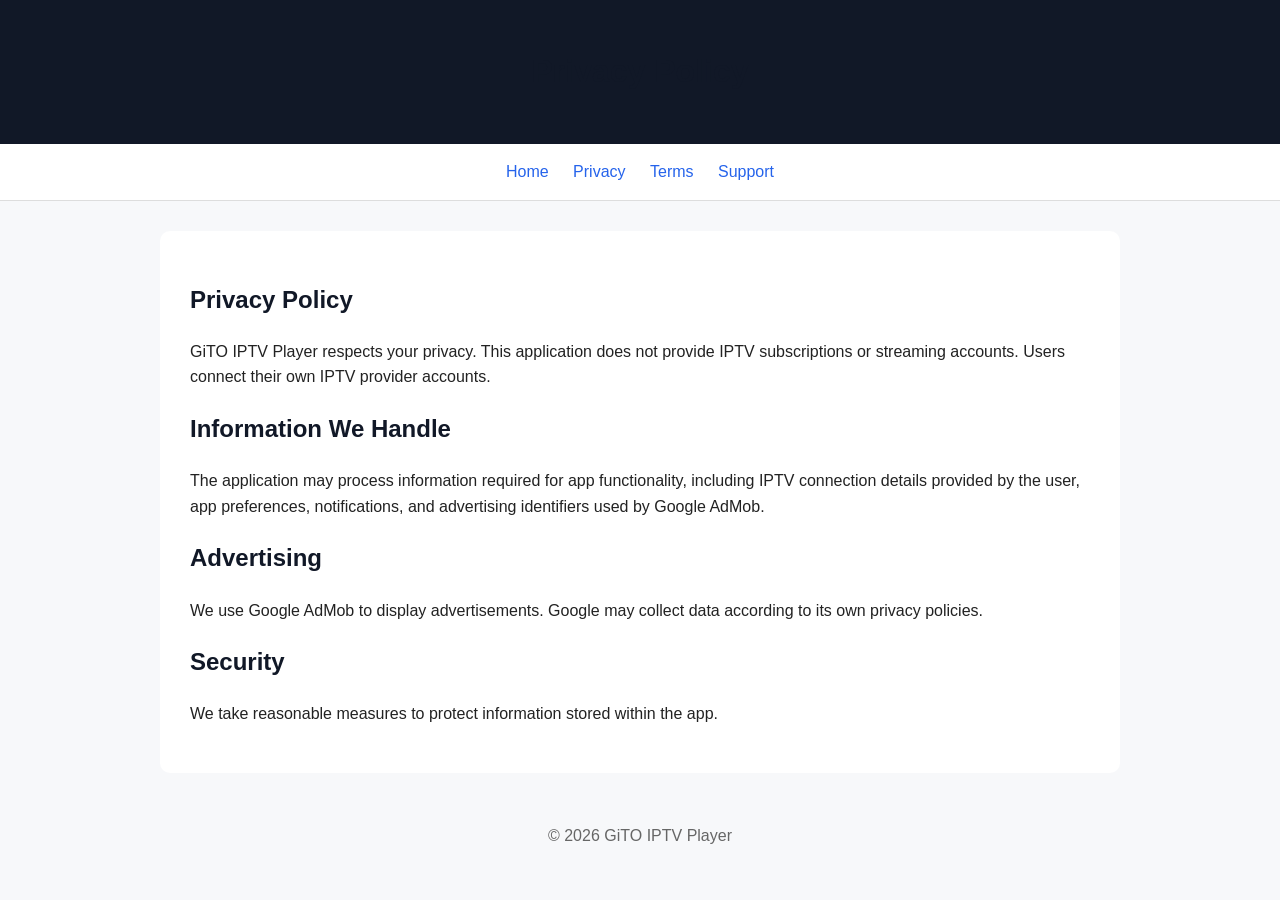
==== privacy.html @ 58db27a3 "Add privacy policy page for GiTO IPTV Player" ====
<!DOCTYPE html>
<html>
<head>
<title>Privacy Policy - GiTO IPTV Player</title>
<link rel="stylesheet" href="style.css">
</head>

<body>

<header>
<h1>Privacy Policy</h1>
</header>

<nav>
<a href="index.html">Home</a>
<a href="privacy.html">Privacy</a>
<a href="terms.html">Terms</a>
<a href="support.html">Support</a>
</nav>

<main>

<h2>Privacy Policy</h2>

<p>
GiTO IPTV Player respects your privacy. This application does not provide
IPTV subscriptions or streaming accounts. Users connect their own IPTV
provider accounts.
</p>

<h2>Information We Handle</h2>

<p>
The application may process information required for app functionality,
including IPTV connection details provided by the user, app preferences,
notifications, and advertising identifiers used by Google AdMob.
</p>

<h2>Advertising</h2>

<p>
We use Google AdMob to display advertisements. Google may collect data
according to its own privacy policies.
</p>

<h2>Security</h2>

<p>
We take reasonable measures to protect information stored within the app.
</p>

</main>

<footer>
© 2026 GiTO IPTV Player
</footer>

</body>
</html>
---- style.css ----
body {
    font-family: Arial, sans-serif;
    line-height: 1.6;
    margin: 0;
    background: #f7f8fa;
    color: #222;
}

header {
    background: #111827;
    color: white;
    padding: 25px;
    text-align: center;
}

nav {
    background: white;
    padding: 15px;
    text-align: center;
    border-bottom: 1px solid #ddd;
}

nav a {
    margin: 0 10px;
    text-decoration: none;
    color: #2563eb;
}

main {
    max-width: 900px;
    margin: 30px auto;
    background: white;
    padding: 30px;
    border-radius: 10px;
}

h1, h2 {
    color: #111827;
}

footer {
    text-align: center;
    padding: 20px;
    color: #666;
}
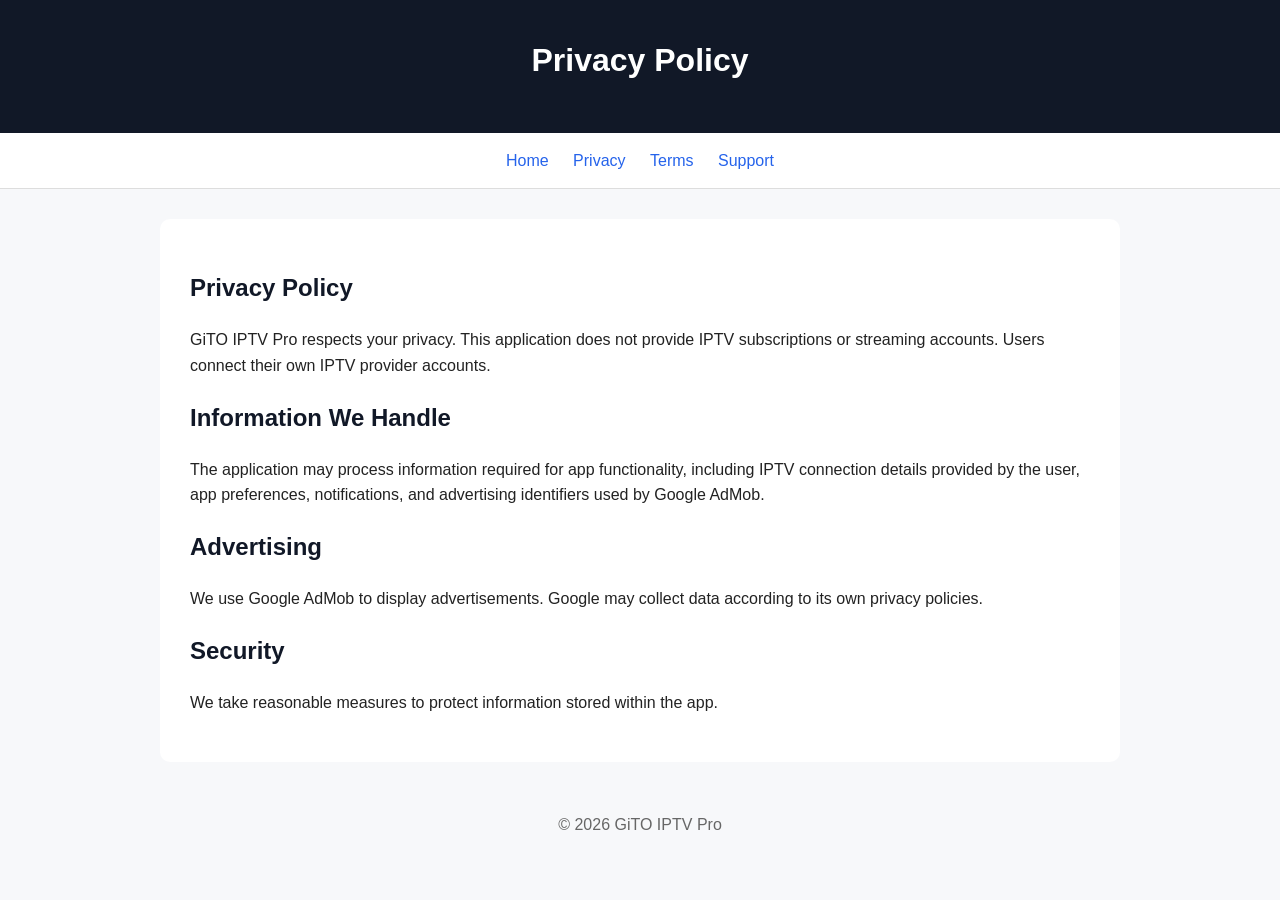
==== commit 3ae3f92e: "Update title and footer for GiTO IPTV Pro" ====
--- a/privacy.html
+++ b/privacy.html
@@ -1,7 +1,7 @@
 <!DOCTYPE html>
 <html>
 <head>
-<title>Privacy Policy - GiTO IPTV Player</title>
+<title>Privacy Policy - GiTO IPTV Pro</title>
 <link rel="stylesheet" href="style.css">
 </head>
 
@@ -23,7 +23,7 @@
 <h2>Privacy Policy</h2>
 
 <p>
-GiTO IPTV Player respects your privacy. This application does not provide
+GiTO IPTV Pro respects your privacy. This application does not provide
 IPTV subscriptions or streaming accounts. Users connect their own IPTV
 provider accounts.
 </p>
@@ -52,7 +52,7 @@
 </main>
 
 <footer>
-© 2026 GiTO IPTV Player
+© 2026 GiTO IPTV Pro
 </footer>
 
 </body>
--- a/style.css
+++ b/style.css
@@ -11,6 +11,24 @@
     color: white;
     padding: 25px;
     text-align: center;
+}
+
+/* GiTO IPTV Player logo */
+.logo {
+    width: 150px;
+    height: auto;
+    display: block;
+    margin: 0 auto 20px;
+    border-radius: 15px;
+}
+
+header h1 {
+    color: white;
+    margin-top: 10px;
+}
+
+header p {
+    color: #e5e7eb;
 }
 
 nav {
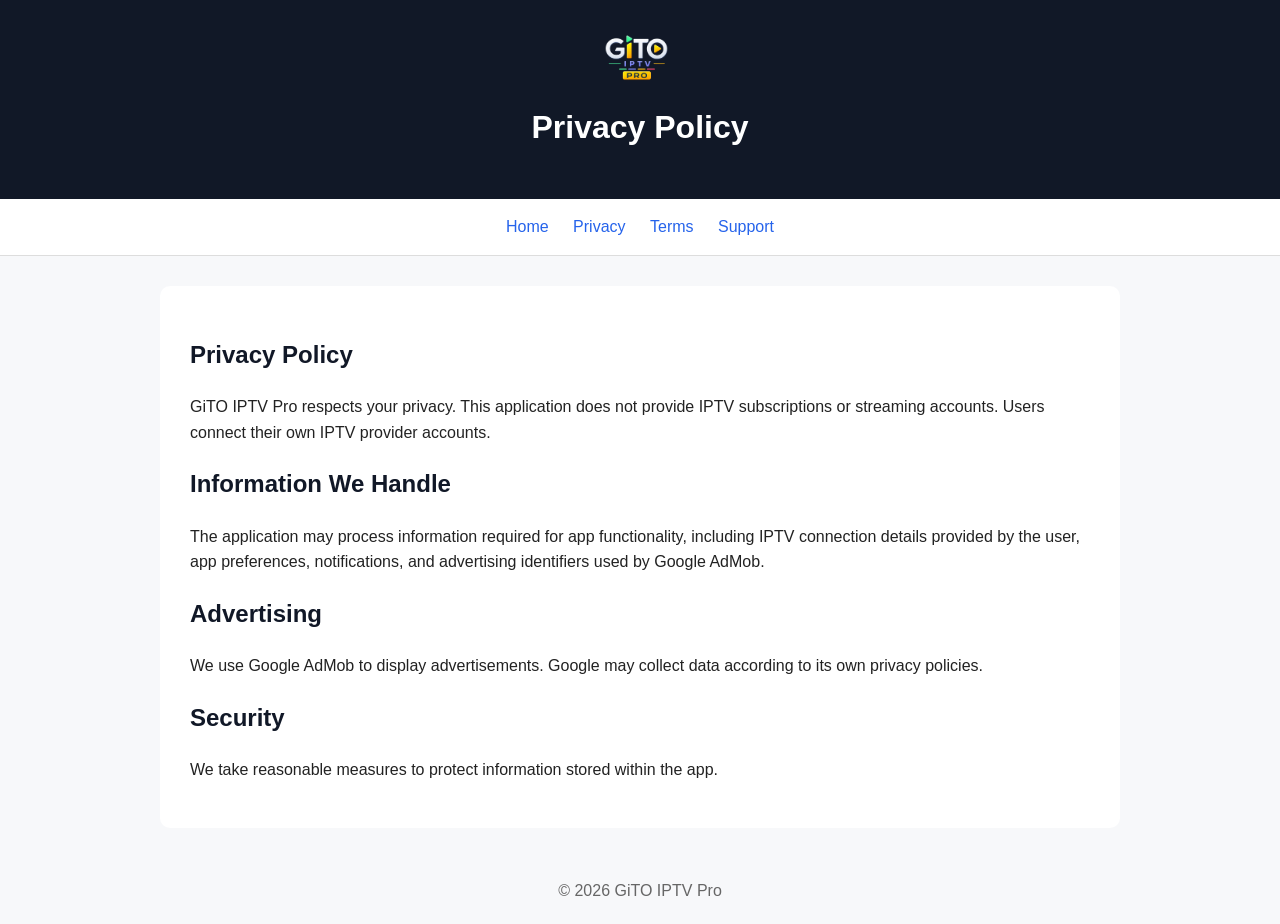
==== commit bc11837d: "Add logo image to privacy policy header" ====
--- a/privacy.html
+++ b/privacy.html
@@ -8,6 +8,9 @@
 <body>
 
 <header>
+  <img src="assets/GiTO%20IPTV%20Pro.png" 
+     alt="GiTO IPTV Pro Logo"
+     class="logo">
 <h1>Privacy Policy</h1>
 </header>
 
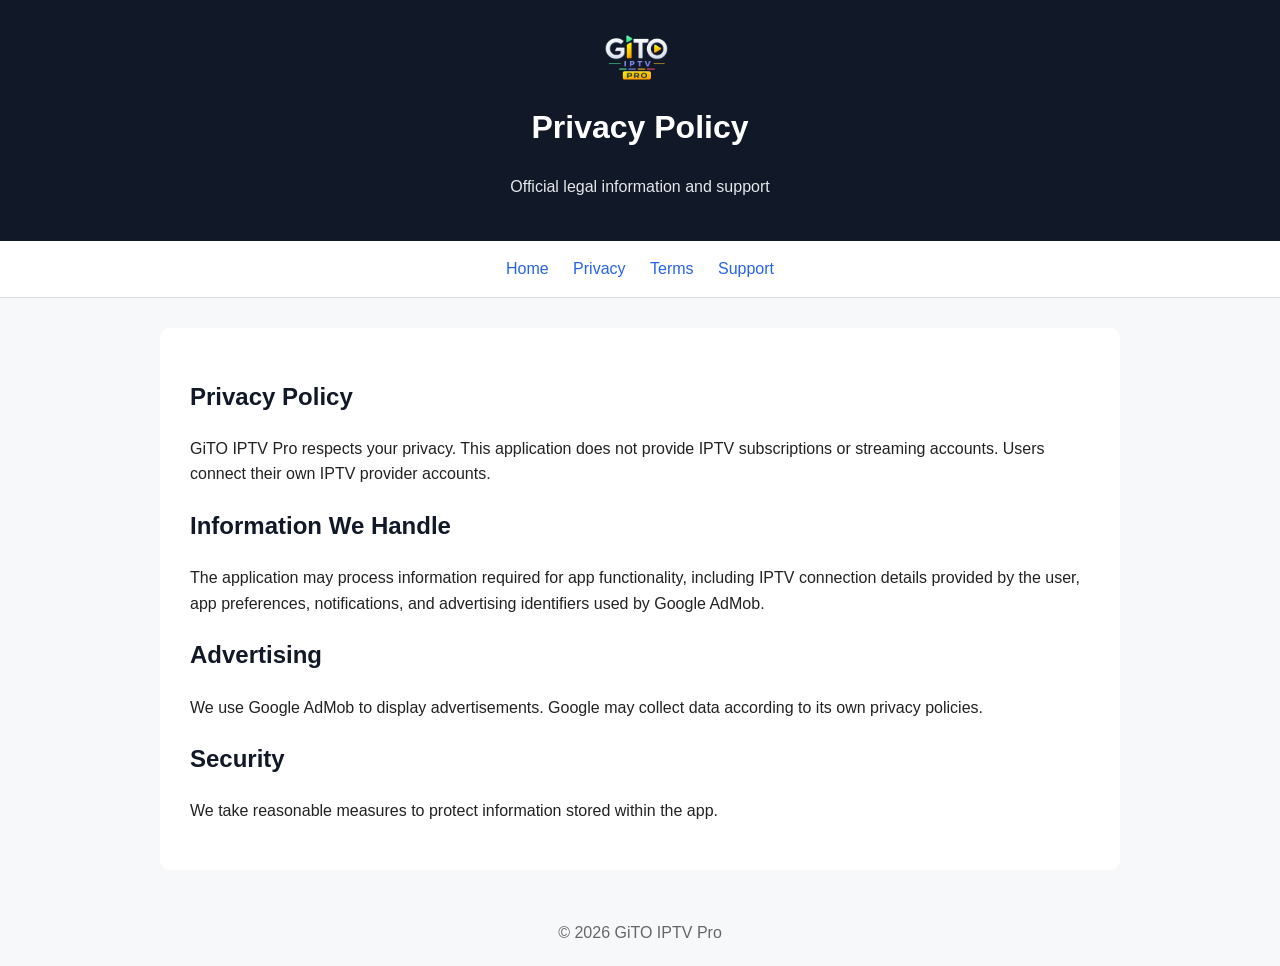
==== commit 3b186e65: "Update privacy.html" ====
--- a/privacy.html
+++ b/privacy.html
@@ -12,6 +12,7 @@
      alt="GiTO IPTV Pro Logo"
      class="logo">
 <h1>Privacy Policy</h1>
+  <p>Official legal information and support</p>
 </header>
 
 <nav>
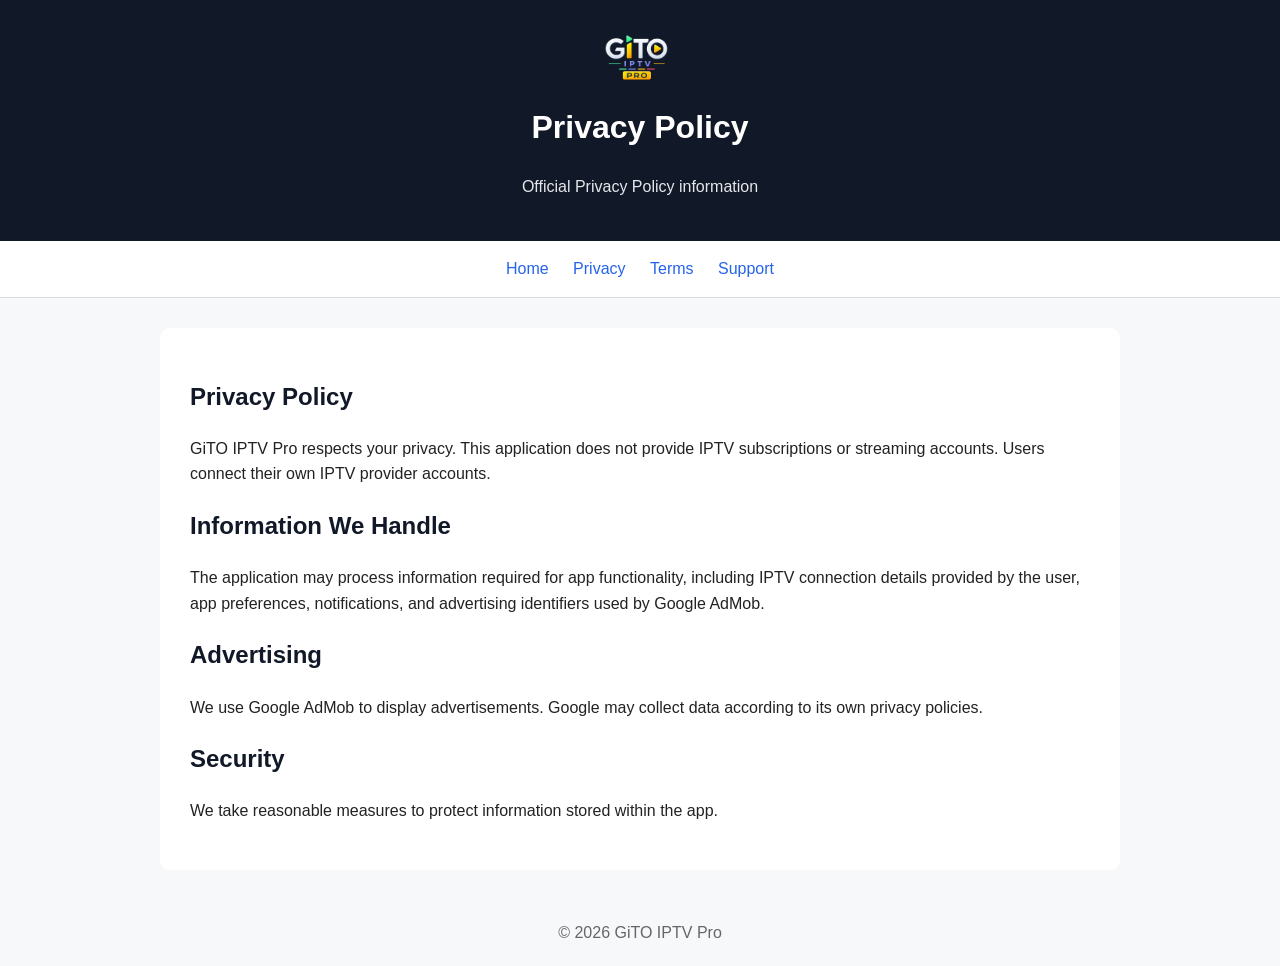
==== commit a01c8549: "Update privacy policy description text" ====
--- a/privacy.html
+++ b/privacy.html
@@ -12,7 +12,7 @@
      alt="GiTO IPTV Pro Logo"
      class="logo">
 <h1>Privacy Policy</h1>
-  <p>Official legal information and support</p>
+  <p>Official Privacy Policy information</p>
 </header>
 
 <nav>
